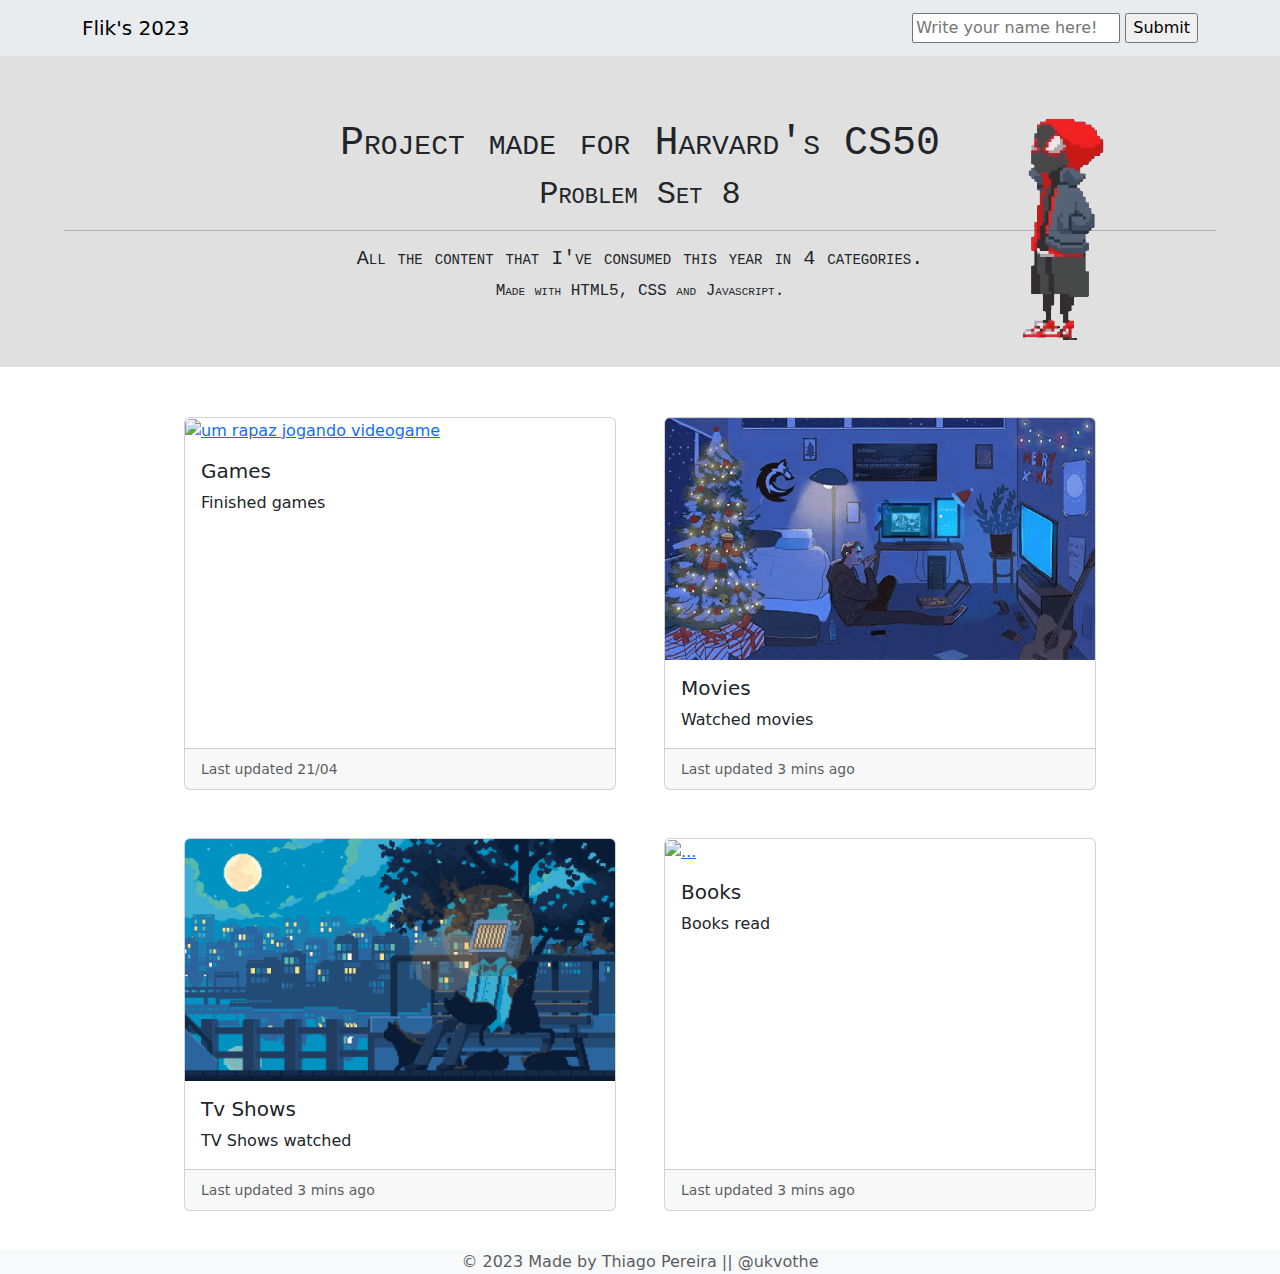
==== Week8_HTML_CSS_JS/problem-set/homepage/html/index.html @ 4772db64 "Start trying javascript" ====
<!DOCTYPE html>
<html lang="en">
<head>
    <meta charset="UTF-8">
    <meta name="viewport" content="width=device-width, initial-scale=1.0">
    <link rel="stylesheet" href="/Week8_HTML_CSS_JS/problem-set/homepage/css/styles.css">
    <link rel="stylesheet" href="https://cdn.jsdelivr.net/npm/bootstrap@5.3.0/dist/css/bootstrap.min.css">
    <script src="https://cdn.jsdelivr.net/npm/bootstrap@5.3.0/dist/js/bootstrap.bundle.min.js"></script>
    <title>Homepage</title>
</head>
<body>
    <nav class="navbar sticky-top bg-body-secondary"> 
        <div class="container-md">
          <a class="navbar-brand" href="/Week8_HTML_CSS_JS/problem-set/homepage/html/index.html">Flik's 2023</a>
          <div id="demo"></div>
          <div>
            <input type="text" id="query" placeholder="Write your name here!" autocomplete="off">
            <input type="submit" id="buttonQ" onclick="document.getElementById('demo').innerHTML = 'Hello' + document.getElementById('query')">   
          </div>
        </div>
    </nav>

      <div class="header">
        <div class="header-text">
          <h1>Project made for Harvard's CS50</h1>
          <h2>Problem Set 8</h2>
          <hr>
          <h5>All the content that I've consumed this year in 4 categories.</h5>
          Made with HTML5, CSS and Javascript.
        </div>
      </div>

      <div class="row row-cols-2 row-cols-md-2 g-5" style="justify-content: center;" >
        <div class="col" style="width: 30rem;">
          <div class="card h-100">
            <a href="/Week8_HTML_CSS_JS/problem-set/homepage/html/games.html">
              <img src="/Week8_HTML_CSS_JS/problem-set/homepage/imgs/jogos.gif" class="card-img-top" alt="um rapaz jogando videogame" >
            </a>
            <div class="card-body">
              <h5 class="card-title">Games</h5>
              <p class="card-text">Finished games</p>
            </div>
            <div class="card-footer">
              <small class="text-body-secondary">Last updated 21/04</small>
            </div>
          </div>
        </div>
        <div class="col" style="width: 30rem;">
          <div class="card h-100">
            <a href="/Week8_HTML_CSS_JS/problem-set/homepage/html/movies.html">
              <img src="/Week8_HTML_CSS_JS/problem-set/homepage/imgs/filmes.gif" class="card-img-top" alt="...">  
            </a>
            <div class="card-body">
              <h5 class="card-title">Movies</h5>
              <p class="card-text">Watched movies</p>
            </div>
            <div class="card-footer">
              <small class="text-body-secondary">Last updated 3 mins ago</small>
            </div>
          </div>
        </div>
        <div class="col" style="width: 30rem;">
          <div class="card h-100">
            <a href="/Week8_HTML_CSS_JS/problem-set/homepage/html/tv-shows.html">
              <img src="/Week8_HTML_CSS_JS/problem-set/homepage/imgs/warmth, frogapples.gif" class="card-img-top" alt="...">
            </a>
            <div class="card-body">
              <h5 class="card-title">Tv Shows</h5>
              <p class="card-text">TV Shows watched</p>
            </div>
            <div class="card-footer">
              <small class="text-body-secondary">Last updated 3 mins ago</small>
            </div>
          </div>
        </div>
        <div class="col" style="width: 30rem;">
          <div class="card h-100">
            <a href="/Week8_HTML_CSS_JS/problem-set/homepage/html/books.html">
              <img src="/Week8_HTML_CSS_JS/problem-set/homepage/imgs/livros.gif" class="card-img-top" alt="...">
            </a>
            <div class="card-body">
              <h5 class="card-title">Books</h5>
              <p class="card-text">Books read</p>
            </div>
            <div class="card-footer">
              <small class="text-body-secondary">Last updated 3 mins ago</small>
            </div>
          </div>
        </div>
      </div>

      <footer class="footer bg-light">
        <div class="container text-center">
          <span class="text-muted">© 2023 Made by Thiago Pereira || @ukvothe</span>
        </div>
      </footer>
</body>
</html>
---- Week8_HTML_CSS_JS/problem-set/homepage/css/styles.css ----
.header {
    padding: 5%; 
    background-color: rgba(128, 128, 128, 0.247);  
    background-image: url(/Week8_HTML_CSS_JS/problem-set/homepage/imgs/hamm.gif);
    background-repeat: no-repeat;
    background-position: 90% 70%;
    background-size: 18%;
    margin-bottom: 50px;
}

footer {
    margin-top: 3%;
}

@media (max-width: 10px) {
    .header {
      background-size: auto;
    }
  }

.header-pages {
    padding: 1%;
    background-color: rgba(128, 128, 128, 0.247);
}

.header-text {
    text-align: center;
    font-family:'Courier New', Courier;
    font-variant: small-caps;
}


.col-md-4 {
    display: flex;
    align-items: center;
    justify-content:space-around;
  }
  
  .carousel {
    margin: auto;
    width: 75%;
    height: calc(70vh - 50px);
  }

  
  .carousel-item img {
    max-width: 100%;
    height: calc(70vh - 50px);
    object-fit: cover;
    object-position:center;
  }

  .checked {
    color: orange;
  }
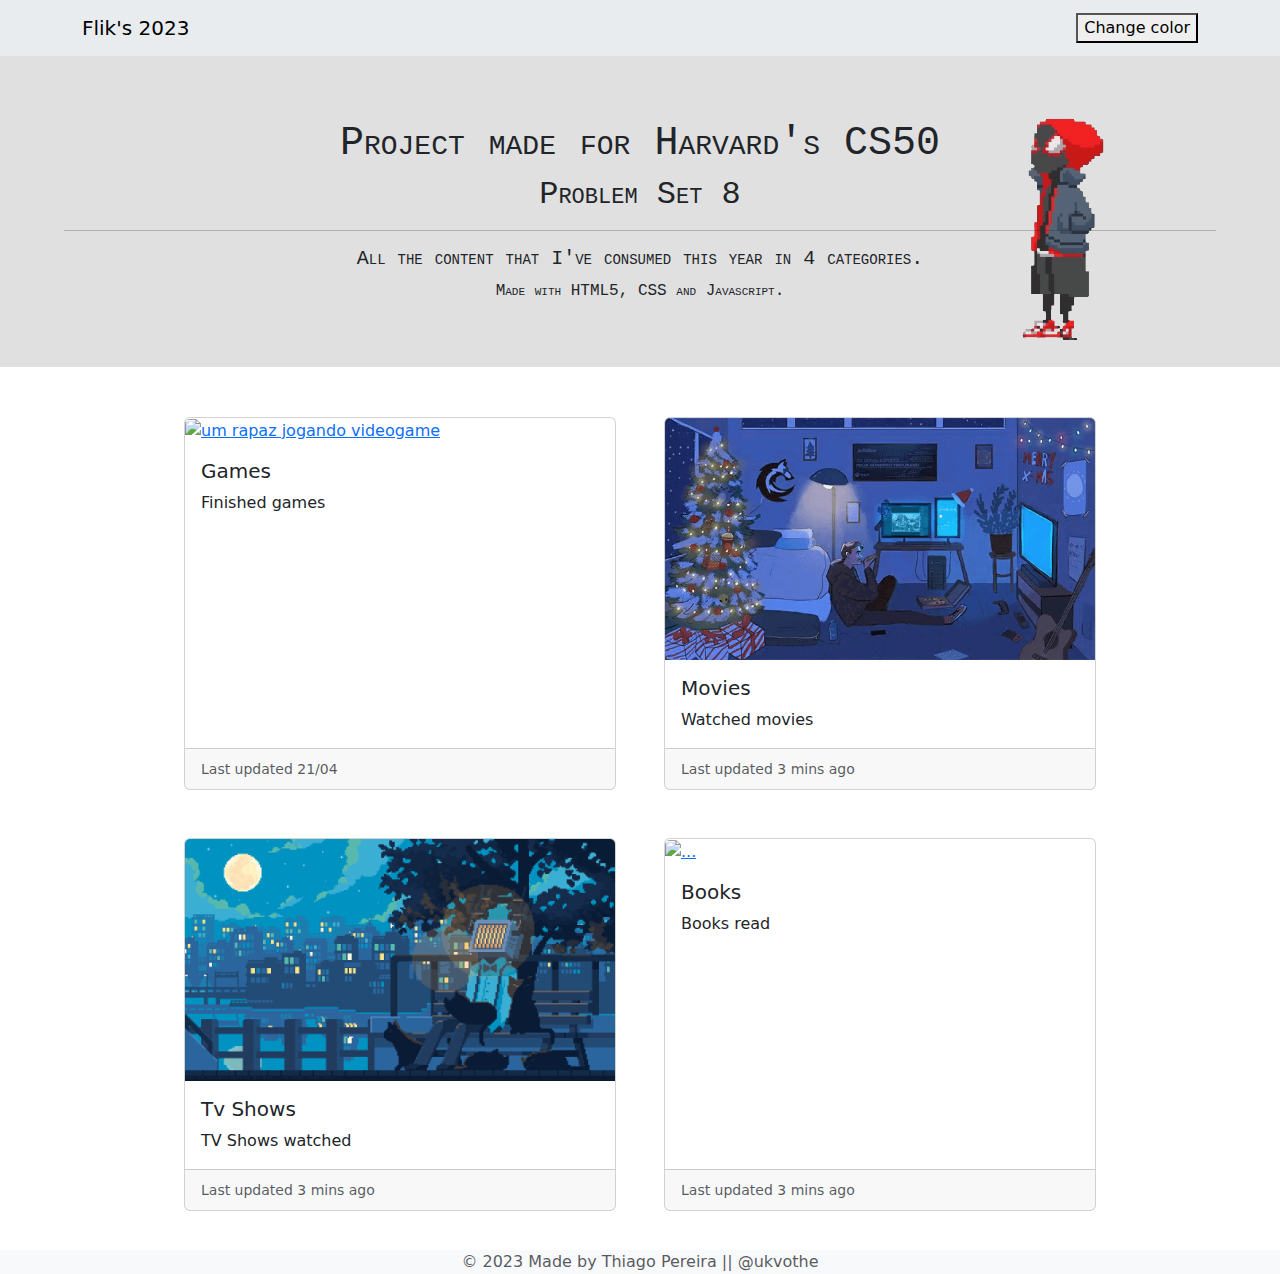
==== commit b68c7740: "Problem Set" ====
--- a/Week8_HTML_CSS_JS/problem-set/homepage/html/index.html
+++ b/Week8_HTML_CSS_JS/problem-set/homepage/html/index.html
@@ -7,17 +7,24 @@
     <link rel="stylesheet" href="https://cdn.jsdelivr.net/npm/bootstrap@5.3.0/dist/css/bootstrap.min.css">
     <script src="https://cdn.jsdelivr.net/npm/bootstrap@5.3.0/dist/js/bootstrap.bundle.min.js"></script>
     <title>Homepage</title>
+    <script>
+      function changeColor(){
+        let color = document.body.style.backgroundColor;
+
+        if (color === "white"){
+          document.body.style.backgroundColor = "grey";
+        } else {
+          document.body.style.backgroundColor = "white";
+        }
+      };
+    </script>
 </head>
 <body>
     <nav class="navbar sticky-top bg-body-secondary"> 
         <div class="container-md">
           <a class="navbar-brand" href="/Week8_HTML_CSS_JS/problem-set/homepage/html/index.html">Flik's 2023</a>
-          <div id="demo"></div>
-          <div>
-            <input type="text" id="query" placeholder="Write your name here!" autocomplete="off">
-            <input type="submit" id="buttonQ" onclick="document.getElementById('demo').innerHTML = 'Hello' + document.getElementById('query')">   
-          </div>
-        </div>
+          <button onclick="changeColor()">Change color</button>
+          
     </nav>
 
       <div class="header">
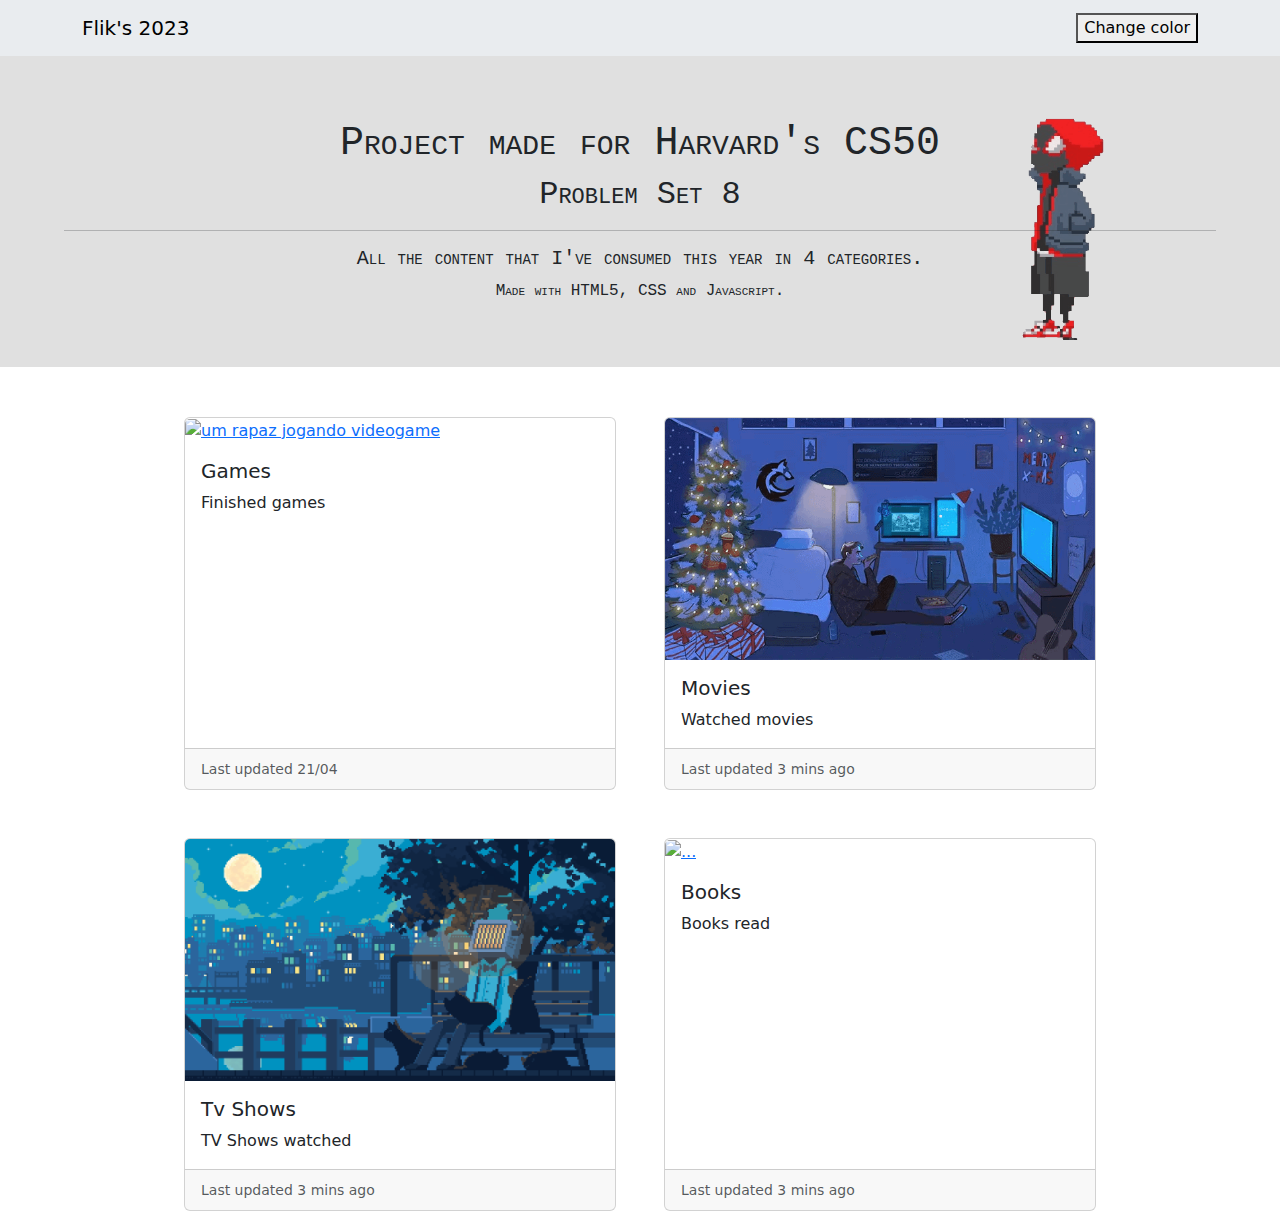
==== commit c4d0b8f0: "index.html" ====
--- a/Week8_HTML_CSS_JS/problem-set/homepage/html/index.html
+++ b/Week8_HTML_CSS_JS/problem-set/homepage/html/index.html
@@ -23,8 +23,8 @@
     <nav class="navbar sticky-top bg-body-secondary"> 
         <div class="container-md">
           <a class="navbar-brand" href="/Week8_HTML_CSS_JS/problem-set/homepage/html/index.html">Flik's 2023</a>
-          <button onclick="changeColor()">Change color</button>
-          
+          <button onclick="changeColor()">Change color</button>     
+        </div>
     </nav>
 
       <div class="header">
@@ -69,7 +69,7 @@
         <div class="col" style="width: 30rem;">
           <div class="card h-100">
             <a href="/Week8_HTML_CSS_JS/problem-set/homepage/html/tv-shows.html">
-              <img src="/Week8_HTML_CSS_JS/problem-set/homepage/imgs/warmth, frogapples.gif" class="card-img-top" alt="...">
+              <img src="/Week8_HTML_CSS_JS/problem-set/homepage/imgs/tv-shows.gif" class="card-img-top" alt="...">
             </a>
             <div class="card-body">
               <h5 class="card-title">Tv Shows</h5>
@@ -96,10 +96,6 @@
         </div>
       </div>
 
-      <footer class="footer bg-light">
-        <div class="container text-center">
-          <span class="text-muted">© 2023 Made by Thiago Pereira || @ukvothe</span>
-        </div>
-      </footer>
+
 </body>
 </html>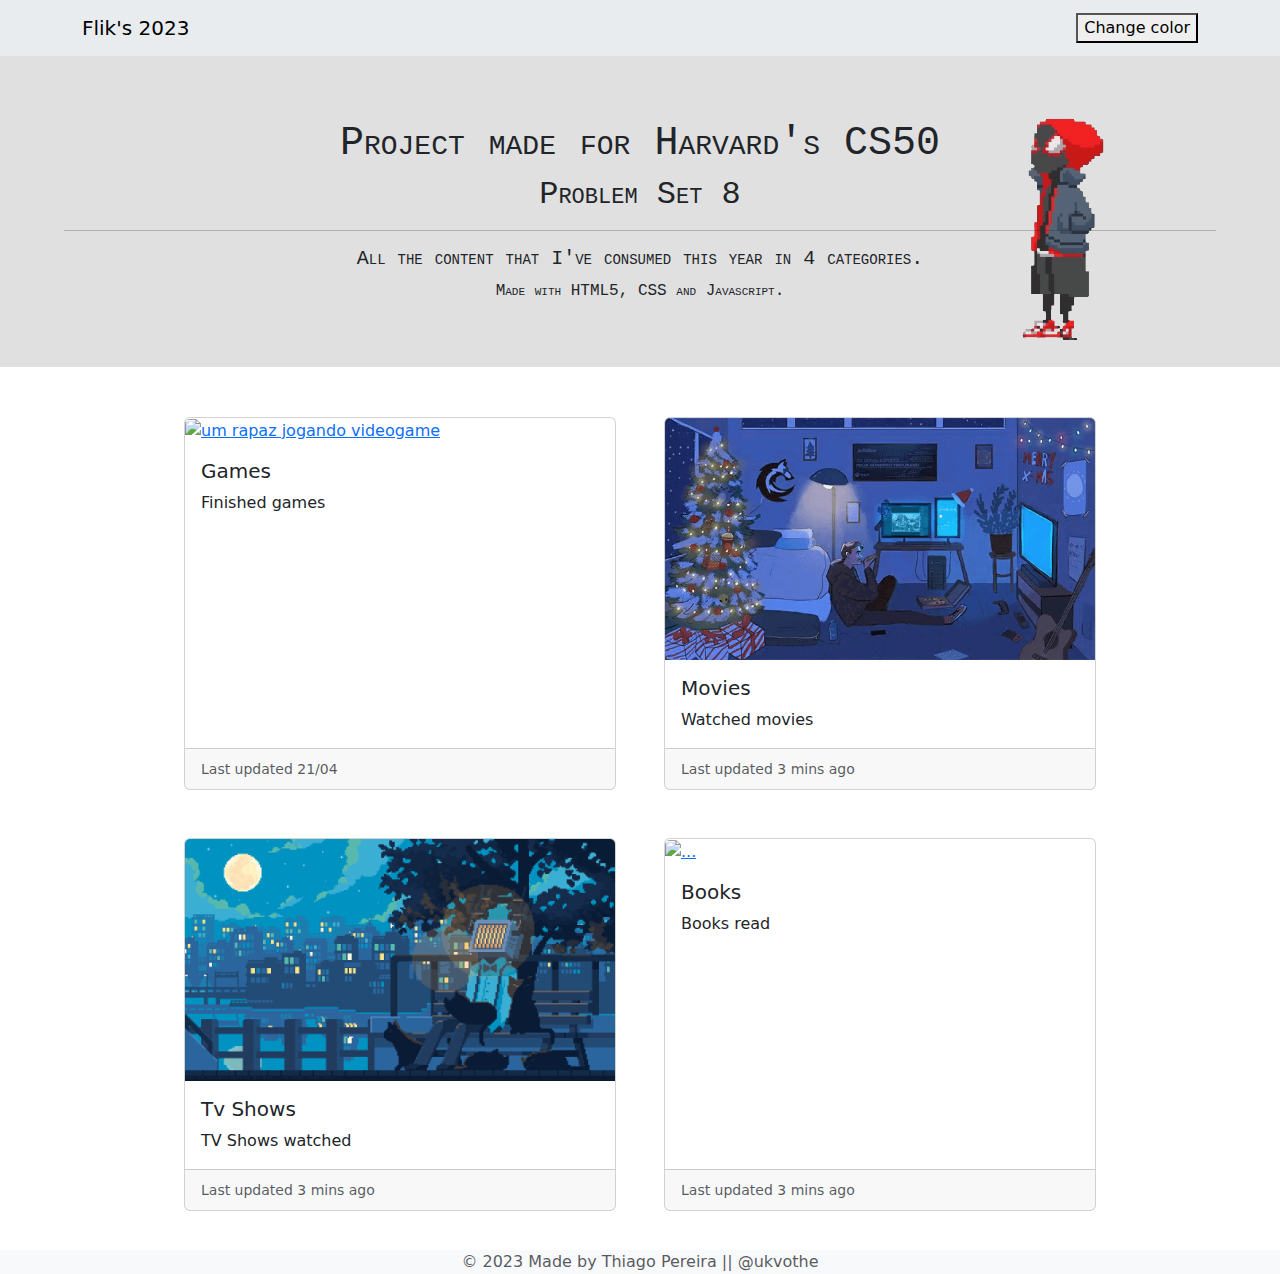
==== commit 012038ec: "index.html" ====
--- a/Week8_HTML_CSS_JS/problem-set/homepage/html/index.html
+++ b/Week8_HTML_CSS_JS/problem-set/homepage/html/index.html
@@ -96,6 +96,10 @@
         </div>
       </div>
 
-
+      <footer class="footer bg-light">
+        <div class="container text-center">
+          <span class="text-muted">© 2023 Made by Thiago Pereira || @ukvothe</span>
+        </div>
+      </footer>
 </body>
 </html>